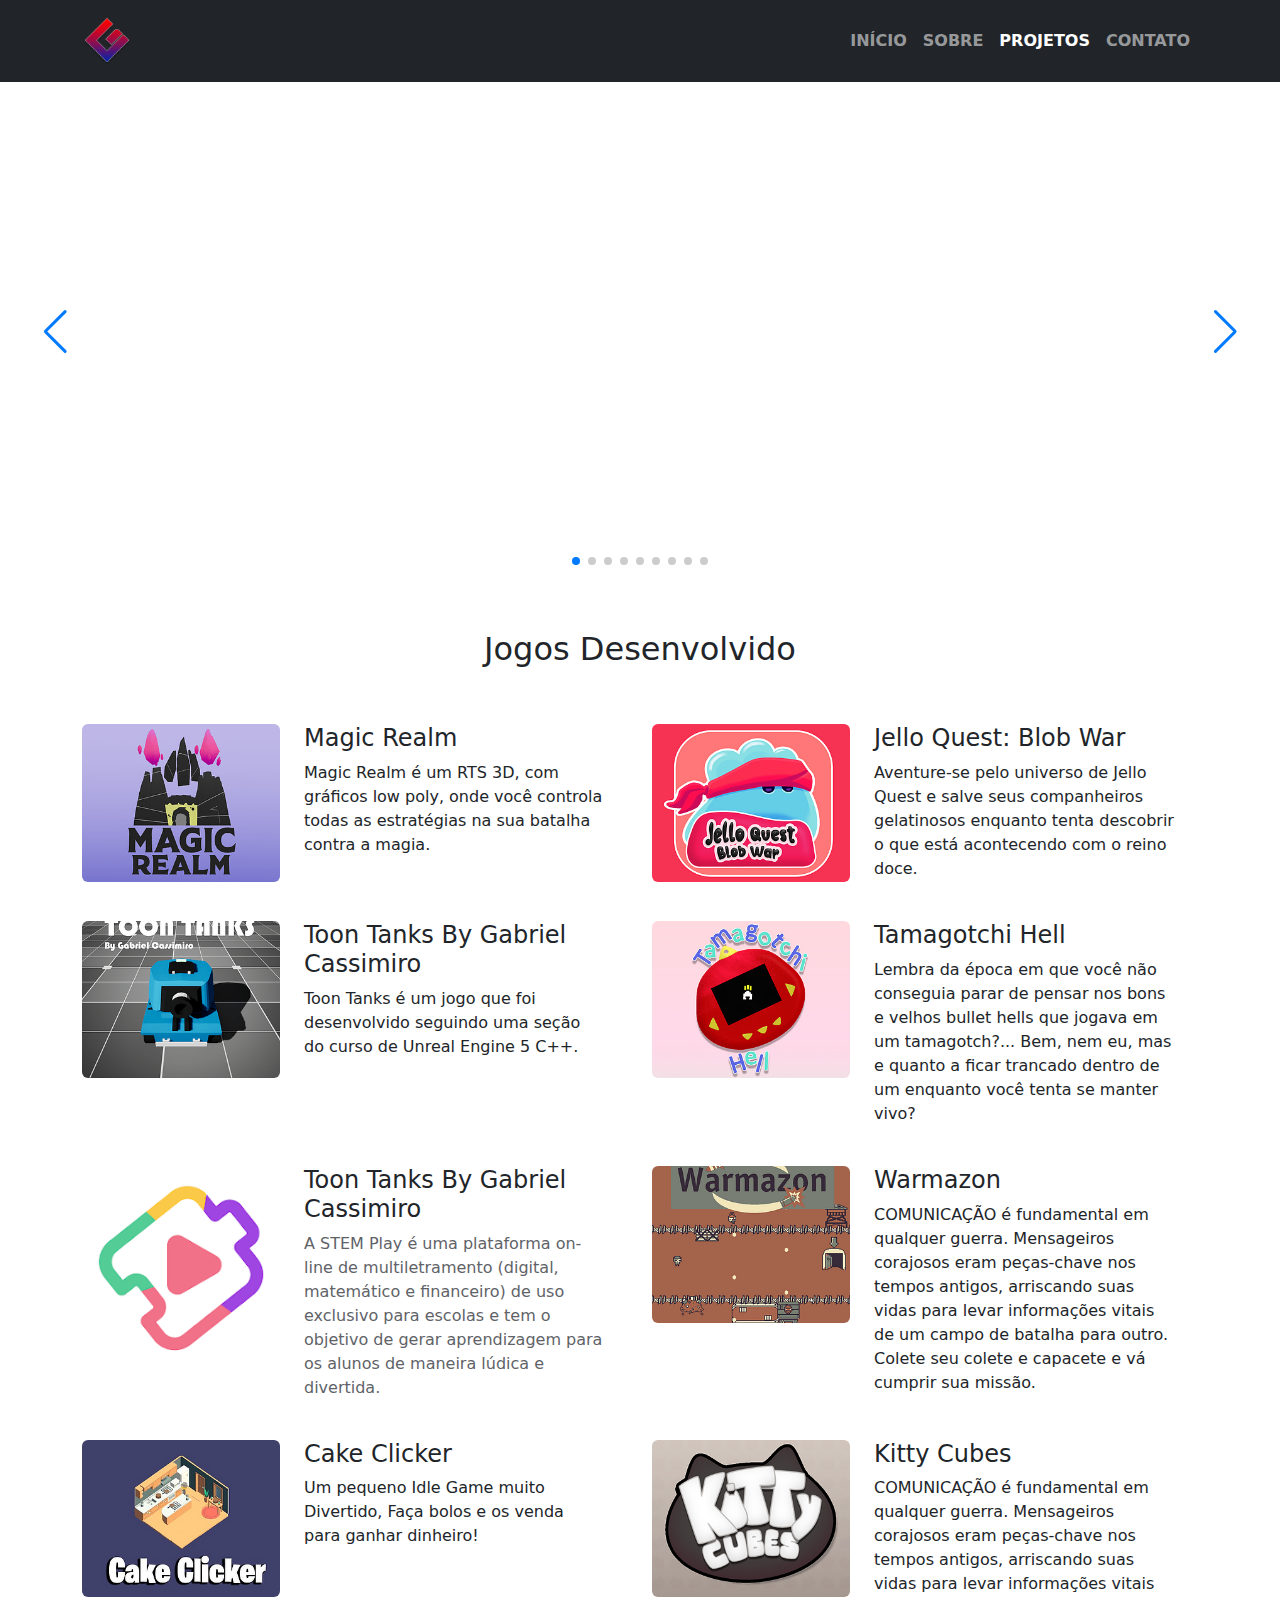
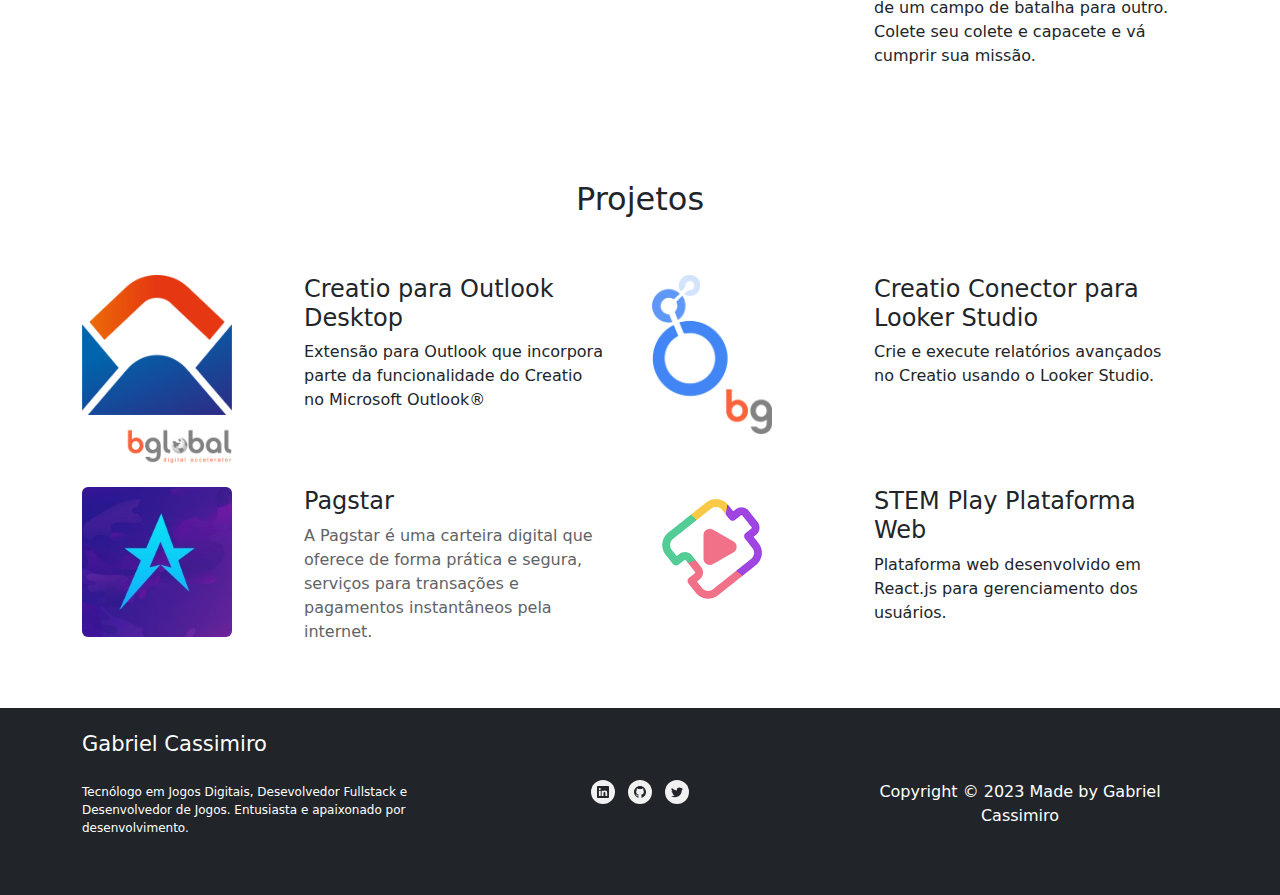
==== projects.html @ ab7473e6 "version 1.0 portuguese" ====
<!DOCTYPE html>
<html data-bs-theme="light" lang="en">

<head>
    <meta charset="utf-8">
    <meta name="viewport" content="width=device-width, initial-scale=1.0, shrink-to-fit=no">
    <title>Gabriel Cassimiro</title>
    <link rel="icon" type="image/png" sizes="512x512" href="assets/img/Logo.png">
    <link rel="icon" type="image/png" sizes="512x512" href="assets/img/Logo.png">
    <link rel="icon" type="image/png" sizes="512x512" href="assets/img/Logo.png">
    <link rel="icon" type="image/png" sizes="512x512" href="assets/img/Logo.png">
    <link rel="icon" type="image/png" sizes="512x512" href="assets/img/Logo.png">
    <link rel="stylesheet" href="assets/bootstrap/css/bootstrap.min.css">
    <link rel="stylesheet" href="assets/css/swiper-icons.css">
    <link rel="stylesheet" href="assets/css/Hero-Clean-Reverse-images.css">
    <link rel="stylesheet" href="assets/css/Navbar-Right-Links-Dark-icons.css">
    <link rel="stylesheet" href="assets/css/Simple-Slider-swiper-bundle.min.css">
    <link rel="stylesheet" href="assets/css/Simple-Slider.css">
</head>

<body>
    <nav class="navbar navbar-expand-md bg-dark py-3 navbar-dark" style="background: rgb(33, 37, 41);">
        <div class="container"><img style="cursor: pointer;width: 50px;height: 50px;margin-right: 10px;border-top-left-radius: 45px;border-top-right-radius: 45px;border-bottom-right-radius: 45px;border-bottom-left-radius: 45px;" src="assets/img/Logo.png" onclick="window.location.href=&#39;index.html&#39;"><a class="navbar-brand d-flex align-items-center" href="#"></a><button data-bs-toggle="collapse" class="navbar-toggler" data-bs-target="#navcol-5"><span class="visually-hidden">Toggle navigation</span><span class="navbar-toggler-icon"></span></button>
            <div class="collapse navbar-collapse" id="navcol-5">
                <ul class="navbar-nav ms-auto">
                    <li class="nav-item"><a class="nav-link" href="index.html" style="font-weight: bold;">INÍCIO</a></li>
                    <li class="nav-item" style="font-weight: bold;"><a class="nav-link" href="index.html#about" style="font-weight: bold;">SOBRE</a></li>
                    <li class="nav-item" style="font-weight: bold;"><a class="nav-link active" href="" style="font-weight: bold;">PROJETOS</a></li>
                    <li class="nav-item" style="font-weight: bold;"><a class="nav-link" href="index.html#contact" style="font-weight: bold;">CONTATO</a></li>
                </ul>
            </div>
        </div>
    </nav>
    <div class="simple-slider">
        <div class="swiper-container">
            <div class="swiper-wrapper">
                <div class="swiper-slide" style="background: url(&quot;https://img.itch.zone/aW1hZ2UvMjA2MzgxOC8xMjE2MzQ0Mi5wbmc=/original/PQqYf8.png&quot;) center center / cover no-repeat;"></div>
                <div class="swiper-slide" style="background: url(&quot;https://img.itch.zone/aW1hZ2UvNjUxNDE0LzM3NzE1NTIucG5n/original/yEhBx3.png&quot;) center center / cover no-repeat;"></div>
                <div class="swiper-slide" style="background: url(&quot;https://img.itch.zone/aW1hZ2UvMTkyOTgzNS8xMTM0NjE1NC5wbmc=/original/r3rlQO.png&quot;) center center / cover no-repeat;"></div>
                <div class="swiper-slide" style="background: url(&quot;https://img.itch.zone/aW1hZ2UvMTQ5OTMxNi84NzU1NTU2LnBuZw==/original/A%2BlFKz.png&quot;) center center / cover no-repeat;"></div>
                <div class="swiper-slide" style="background: url(&quot;https://img.itch.zone/aW1nLzIzMzY5MTkucG5n/original/Mmvgh2.png&quot;) center center / cover no-repeat;"></div>
                <div class="swiper-slide" style="background: url(&quot;https://img.itch.zone/aW1hZ2UvMTcyMjY1MS8xMDE2NzQ1Ny5wbmc=/original/kt9AGr.png&quot;) center center / cover no-repeat;"></div>
                <div class="swiper-slide" style="background: url(&quot;https://img.itch.zone/aW1hZ2UvNzM2MzUwLzQxMTM0NDQucG5n/original/kXobTL.png&quot;) center center / cover no-repeat;"></div>
                <div class="swiper-slide" style="background: url(&quot;https://img.itch.zone/aW1hZ2UvMTE4NzQ2OC82OTI5NTk3LmpwZw==/original/ABlaOm.jpg&quot;) center center / cover no-repeat;"></div>
                <div class="swiper-slide" style="background: url(&quot;https://static.jam.host/raw/23f/f1/z/5a3da.png&quot;) center center / cover no-repeat;"></div>
            </div>
            <div class="swiper-pagination"></div>
            <div class="swiper-button-prev"></div>
            <div class="swiper-button-next"></div>
        </div>
    </div>
    <div class="container py-4 py-xl-5">
        <div class="row mb-5">
            <div class="col-md-8 col-xl-6 text-center mx-auto">
                <h2>Jogos Desenvolvido</h2>
            </div>
        </div>
        <div class="row gy-4 row-cols-1 row-cols-md-2">
            <div class="col" style="cursor: pointer;width:" onclick="window.open(&#39;https://leodantas.itch.io/magic-realm-tcc&#39;,&#39;mywindow&#39;);">
                <div class="d-flex flex-column flex-lg-row">
                    <div class="w-100"><img class="rounded img-fluid d-block w-100 fit-cover" style="cursor: pointer;width: 200px !important;" src="assets/img/Projects/MagicRealmLogo.png" onclick="window.open(&#39;https://leodantas.itch.io/magic-realm-tcc&#39;,&#39;mywindow&#39;);"></div>
                    <div class="py-4 py-lg-0 px-lg-4" style="cursor: pointer;" onclick="window.open(&#39;https://leodantas.itch.io/magic-realm-tcc&#39;,&#39;mywindow&#39;);">
                        <h4>Magic Realm</h4>
                        <p style="width: 300px !important;">Magic Realm é um RTS 3D, com gráficos low poly, onde você controla todas as estratégias na sua batalha contra a magia.</p>
                    </div>
                </div>
            </div>
            <div class="col" style="cursor: pointer;width:" onclick="window.open(&#39;https://leodantas.itch.io/jello-quest-blob-war&#39;,&#39;mywindow&#39;);">
                <div class="d-flex flex-column flex-lg-row">
                    <div class="w-100"><img class="rounded img-fluid d-block w-100 fit-cover" style="cursor: pointer;width: 200px !important;" src="assets/img/Projects/JelloQuestLogo.png" onclick="window.open(&#39;https://leodantas.itch.io/jello-quest-blob-war&#39;,&#39;mywindow&#39;);"></div>
                    <div class="py-4 py-lg-0 px-lg-4" style="cursor: pointer;" onclick="window.open(&#39;https://leodantas.itch.io/jello-quest-blob-war&#39;,&#39;mywindow&#39;);">
                        <h4>Jello Quest: Blob War</h4>
                        <p style="width: 300px !important;">Aventure-se pelo universo de Jello Quest e salve seus companheiros gelatinosos enquanto tenta descobrir o que está acontecendo com o reino doce.</p>
                    </div>
                </div>
            </div>
            <div class="col" style="cursor: pointer;width:" onclick="window.open(&#39;https://gabrielcassimiro.itch.io/toon-tanks-cassimiro-version&#39;,&#39;mywindow&#39;);">
                <div class="d-flex flex-column flex-lg-row">
                    <div class="w-100"><img class="rounded img-fluid d-block w-100 fit-cover" style="cursor: pointer;width: 200px !important;" src="assets/img/Projects/ToonTanksLogo.png" onclick="window.open(&#39;https://gabrielcassimiro.itch.io/toon-tanks-cassimiro-version&#39;,&#39;mywindow&#39;);"></div>
                    <div class="py-4 py-lg-0 px-lg-4" style="cursor: pointer;" onclick="window.open(&#39;https://gabrielcassimiro.itch.io/toon-tanks-cassimiro-version&#39;,&#39;mywindow&#39;);">
                        <h4>Toon Tanks By Gabriel Cassimiro</h4>
                        <p style="width: 300px !important;">Toon Tanks é um jogo que foi desenvolvido seguindo uma seção do curso de Unreal Engine 5 C++.</p>
                    </div>
                </div>
            </div>
            <div class="col" style="cursor: pointer;width:" onclick="window.open(&#39;https://sollarium-studio.itch.io/tamagotchi-hell&#39;,&#39;mywindow&#39;);">
                <div class="d-flex flex-column flex-lg-row">
                    <div class="w-100"><img class="rounded img-fluid d-block w-100 fit-cover" style="cursor: pointer;width: 200px !important;" src="assets/img/Projects/TamagotchiHellLogo.png" onclick="window.open(&#39;https://sollarium-studio.itch.io/tamagotchi-hell&#39;,&#39;mywindow&#39;);"></div>
                    <div class="py-4 py-lg-0 px-lg-4" style="cursor: pointer;" onclick="window.open(&#39;https://sollarium-studio.itch.io/tamagotchi-hell&#39;,&#39;mywindow&#39;);">
                        <h4>Tamagotchi Hell</h4>
                        <p style="width: 300px !important;">Lembra da época em que você não conseguia parar de pensar nos bons e velhos bullet hells que jogava em um tamagotch?... Bem, nem eu, mas e quanto a ficar trancado dentro de um enquanto você tenta se manter vivo?</p>
                    </div>
                </div>
            </div>
            <div class="col" onclick="window.open(&#39;https://play.google.com/store/apps/details?id=com.stemplay.platform&#39;,&#39;mywindow&#39;);" style="cursor: pointer;width:">
                <div class="d-flex flex-column flex-lg-row">
                    <div class="w-100"><img class="rounded img-fluid d-block w-100 fit-cover" style="cursor: pointer;width: 200px !important;" src="assets/img/Projects/StemPlay.webp" onclick="window.open(&#39;https://play.google.com/store/apps/details?id=com.stemplay.platform&#39;,&#39;mywindow&#39;);"></div>
                    <div class="py-4 py-lg-0 px-lg-4" style="cursor: pointer;padding-left: 5px;" onclick="window.open(&#39;https://play.google.com/store/apps/details?id=com.stemplay.platform&#39;,&#39;mywindow&#39;);">
                        <h4>Toon Tanks By Gabriel Cassimiro</h4>
                        <p style="width: 300px !important;"><span style="color: rgb(95, 99, 104);">A STEM Play é uma plataforma on-line de multiletramento (digital, matemático e financeiro) de uso exclusivo para escolas e tem o objetivo de gerar aprendizagem para os alunos de maneira lúdica e divertida.</span></p>
                    </div>
                </div>
            </div>
            <div class="col" onclick="window.open(&#39;https://kaish.itch.io/warmazon&#39;,&#39;mywindow&#39;);" style="cursor: pointer;width:">
                <div class="d-flex flex-column flex-lg-row">
                    <div class="w-100"><img class="rounded img-fluid d-block w-100 fit-cover" style="cursor: pointer;width: 200px !important;" src="assets/img/Projects/WarmazonLogo.png" onclick="window.open(&#39;https://kaish.itch.io/warmazon&#39;,&#39;mywindow&#39;);"></div>
                    <div class="py-4 py-lg-0 px-lg-4" style="cursor: pointer;" onclick="window.open(&#39;https://kaish.itch.io/warmazon&#39;,&#39;mywindow&#39;);">
                        <h4>Warmazon</h4>
                        <p style="width: 300px !important;">COMUNICAÇÃO é fundamental em qualquer guerra. Mensageiros corajosos eram peças-chave nos tempos antigos, arriscando suas vidas para levar informações vitais de um campo de batalha para outro. Colete seu colete e capacete e vá cumprir sua missão.</p>
                    </div>
                </div>
            </div>
            <div class="col" onclick="window.open(&#39;https://gabrielcassimiro.itch.io/cake-clicker-idle-game&#39;,&#39;mywindow&#39;);" style="cursor: pointer;width:">
                <div class="d-flex flex-column flex-lg-row">
                    <div class="w-100"><img class="rounded img-fluid d-block w-100 fit-cover" style="cursor: pointer;width: 200px !important;" src="assets/img/Projects/CakeClicker.png" onclick="window.open(&#39;https://gabrielcassimiro.itch.io/cake-clicker-idle-game&#39;,&#39;mywindow&#39;);"></div>
                    <div class="py-4 py-lg-0 px-lg-4" style="cursor: pointer;padding-left: 5px;" onclick="window.open(&#39;https://gabrielcassimiro.itch.io/cake-clicker-idle-game&#39;,&#39;mywindow&#39;);">
                        <h4>Cake Clicker</h4>
                        <p style="width: 300px !important;">Um pequeno Idle Game muito Divertido, Faça bolos e os venda para ganhar dinheiro!</p>
                    </div>
                </div>
            </div>
            <div class="col" onclick="window.open(&#39;https://sollarium-studio.itch.io/kitty-cubes&#39;,&#39;mywindow&#39;);" style="cursor: pointer;width:">
                <div class="d-flex flex-column flex-lg-row">
                    <div class="w-100"><img class="rounded img-fluid d-block w-100 fit-cover" style="cursor: pointer;width: 200px !important;" src="assets/img/Projects/KittyCubes.png" onclick="window.open(&#39;https://sollarium-studio.itch.io/kitty-cubes&#39;,&#39;mywindow&#39;);"></div>
                    <div class="py-4 py-lg-0 px-lg-4" style="cursor: pointer;" onclick="window.open(&#39;https://sollarium-studio.itch.io/kitty-cubes&#39;,&#39;mywindow&#39;);">
                        <h4>Kitty Cubes</h4>
                        <p style="width: 300px !important;">COMUNICAÇÃO é fundamental em qualquer guerra. Mensageiros corajosos eram peças-chave nos tempos antigos, arriscando suas vidas para levar informações vitais de um campo de batalha para outro. Colete seu colete e capacete e vá cumprir sua missão.</p>
                    </div>
                </div>
            </div>
        </div>
    </div>
    <div class="container py-4 py-xl-5">
        <div class="row mb-5">
            <div class="col-md-8 col-xl-6 text-center mx-auto">
                <h2>Projetos</h2>
            </div>
        </div>
        <div class="row gy-4 row-cols-1 row-cols-md-2">
            <div class="col" style="cursor: pointer;width:" onclick="window.open(&#39;https://marketplace.creatio.com/app/outlook-add-creatio&#39;,&#39;mywindow&#39;);">
                <div class="d-flex flex-column flex-lg-row">
                    <div class="w-100"><img class="rounded img-fluid d-block w-100 fit-cover" style="cursor: pointer;width: 150px !important;" src="assets/img/Projects/1.%20Outlook%20Add-In%20for%20Creatio%202.png" onclick="window.open(&#39;https://marketplace.creatio.com/app/outlook-add-creatio&#39;,&#39;mywindow&#39;);"></div>
                    <div class="py-4 py-lg-0 px-lg-4" style="cursor: pointer;" onclick="window.open(&#39;https://marketplace.creatio.com/app/outlook-add-creatio&#39;,&#39;mywindow&#39;);">
                        <h4>Creatio para Outlook Desktop</h4>
                        <p style="width: 300px !important;">Extensão para Outlook que incorpora parte da funcionalidade do Creatio no Microsoft Outlook®</p>
                    </div>
                </div>
            </div>
            <div class="col" style="cursor: pointer;width:" onclick="window.open(&#39;https://bglobalsolutions.com/looker/&#39;,&#39;mywindow&#39;);">
                <div class="d-flex flex-column flex-lg-row">
                    <div class="w-100"><img class="rounded img-fluid d-block w-100 fit-cover" style="cursor: pointer;width: 120px !important;" src="assets/img/Projects/Looker-Studio-BG-250x331.png" onclick="window.open(&#39;https://bglobalsolutions.com/looker/&#39;,&#39;mywindow&#39;);"></div>
                    <div class="py-4 py-lg-0 px-lg-4" style="cursor: pointer;" onclick="window.open(&#39;https://bglobalsolutions.com/looker/&#39;,&#39;mywindow&#39;);">
                        <h4>Creatio Conector para Looker Studio</h4>
                        <p style="width: 300px !important;">Crie e execute relatórios avançados no Creatio usando o Looker Studio.</p>
                    </div>
                </div>
            </div>
            <div class="col" style="cursor: pointer;width:" onclick="window.open(&#39;https://play.google.com/store/apps/details?id=com.official.pagstar&amp;hl=en_US&amp;gl=US&#39;,&#39;mywindow&#39;);">
                <div class="d-flex flex-column flex-lg-row">
                    <div class="w-100"><img class="rounded img-fluid d-block w-100 fit-cover" style="cursor: pointer;width: 150px !important;" src="assets/img/Projects/pagstar.jpeg" onclick="window.open(&#39;https://play.google.com/store/apps/details?id=com.official.pagstar&amp;hl=en_US&amp;gl=US&#39;,&#39;mywindow&#39;);"></div>
                    <div class="py-4 py-lg-0 px-lg-4" style="cursor: pointer;" onclick="window.open(&#39;https://play.google.com/store/apps/details?id=com.official.pagstar&amp;hl=en_US&amp;gl=US&#39;,&#39;mywindow&#39;);">
                        <h4>Pagstar</h4>
                        <p style="width: 300px !important;"><span style="color: rgb(95, 99, 104);">A Pagstar é uma carteira digital que oferece de forma prática e segura, serviços para transações e pagamentos instantâneos pela internet.</span></p>
                    </div>
                </div>
            </div>
            <div class="col" style="cursor: pointer;width:" onclick="window.open(&#39;https://www.stemplay.io/&#39;,&#39;mywindow&#39;);">
                <div class="d-flex flex-column flex-lg-row">
                    <div class="w-100"><img class="rounded img-fluid d-block w-100 fit-cover" style="cursor: pointer;width: 120px !important;" src="assets/img/Projects/StemPlay.webp" onclick="window.open(&#39;https://www.stemplay.io/&#39;,&#39;mywindow&#39;);"></div>
                    <div class="py-4 py-lg-0 px-lg-4" style="cursor: pointer;" onclick="window.open(&#39;https://www.stemplay.io/&#39;,&#39;mywindow&#39;);">
                        <h4>STEM Play Plataforma Web</h4>
                        <p style="width: 300px !important;">Plataforma web desenvolvido em React.js para gerenciamento dos usuários.</p>
                    </div>
                </div>
            </div>
        </div>
    </div>
    <footer class="text-center py-4" style="background: rgb(33, 37, 41);">
        <div class="container">
            <div class="row row-cols-1 row-cols-lg-3">
                <div class="col">
                    <h1 class="footer_text header_footer" style="text-align: left;">Gabriel Cassimiro</h1>
                    <p class="footer_text footer_paragraph" style="text-align: left;"><br>Tecnólogo em Jogos Digitais, Desevolvedor Fullstack e Desenvolvedor de Jogos. Entusiasta e apaixonado por desenvolvimento.<br><br></p>
                </div>
                <div class="col" style="margin-top: 40px;">
                    <ul class="list-inline my-2">
                        <li class="list-inline-item" style="cursor: pointer;" onclick="window.open(&#39;https://www.linkedin.com/in/gabrielcassimiro/&#39;,&#39;mywindow&#39;);">
                            <div class="bs-icon-circle bs-icon-primary bs-icon" style="background: rgb(241,241,241);color: rgb(33, 37, 41);"><svg xmlns="http://www.w3.org/2000/svg" width="1em" height="1em" fill="currentColor" viewBox="0 0 16 16" class="bi bi-linkedin">
                                    <path d="M0 1.146C0 .513.526 0 1.175 0h13.65C15.474 0 16 .513 16 1.146v13.708c0 .633-.526 1.146-1.175 1.146H1.175C.526 16 0 15.487 0 14.854V1.146zm4.943 12.248V6.169H2.542v7.225h2.401zm-1.2-8.212c.837 0 1.358-.554 1.358-1.248-.015-.709-.52-1.248-1.342-1.248-.822 0-1.359.54-1.359 1.248 0 .694.521 1.248 1.327 1.248h.016zm4.908 8.212V9.359c0-.216.016-.432.08-.586.173-.431.568-.878 1.232-.878.869 0 1.216.662 1.216 1.634v3.865h2.401V9.25c0-2.22-1.184-3.252-2.764-3.252-1.274 0-1.845.7-2.165 1.193v.025h-.016a5.54 5.54 0 0 1 .016-.025V6.169h-2.4c.03.678 0 7.225 0 7.225h2.4z"></path>
                                </svg></div>
                        </li>
                        <li class="list-inline-item" style="cursor: pointer;" onclick="window.open(&#39;https://github.com/gabrielcassimiro&#39;,&#39;mywindow&#39;);">
                            <div class="bs-icon-circle bs-icon-primary bs-icon" style="background: rgb(241,241,241);color: rgb(33, 37, 41);"><svg xmlns="http://www.w3.org/2000/svg" width="1em" height="1em" fill="currentColor" viewBox="0 0 16 16" class="bi bi-github">
                                    <path d="M8 0C3.58 0 0 3.58 0 8c0 3.54 2.29 6.53 5.47 7.59.4.07.55-.17.55-.38 0-.19-.01-.82-.01-1.49-2.01.37-2.53-.49-2.69-.94-.09-.23-.48-.94-.82-1.13-.28-.15-.68-.52-.01-.53.63-.01 1.08.58 1.23.82.72 1.21 1.87.87 2.33.66.07-.52.28-.87.51-1.07-1.78-.2-3.64-.89-3.64-3.95 0-.87.31-1.59.82-2.15-.08-.2-.36-1.02.08-2.12 0 0 .67-.21 2.2.82.64-.18 1.32-.27 2-.27.68 0 1.36.09 2 .27 1.53-1.04 2.2-.82 2.2-.82.44 1.1.16 1.92.08 2.12.51.56.82 1.27.82 2.15 0 3.07-1.87 3.75-3.65 3.95.29.25.54.73.54 1.48 0 1.07-.01 1.93-.01 2.2 0 .21.15.46.55.38A8.012 8.012 0 0 0 16 8c0-4.42-3.58-8-8-8z"></path>
                                </svg></div>
                        </li>
                        <li class="list-inline-item" style="cursor: pointer;" onclick="window.open(&#39;https://twitter.com/gabrielcass09&#39;,&#39;mywindow&#39;);">
                            <div class="bs-icon-circle bs-icon-primary bs-icon" style="background: rgb(241,241,241);color: rgb(33, 37, 41);"><svg xmlns="http://www.w3.org/2000/svg" width="1em" height="1em" fill="currentColor" viewBox="0 0 16 16" class="bi bi-twitter">
                                    <path d="M5.026 15c6.038 0 9.341-5.003 9.341-9.334 0-.14 0-.282-.006-.422A6.685 6.685 0 0 0 16 3.542a6.658 6.658 0 0 1-1.889.518 3.301 3.301 0 0 0 1.447-1.817 6.533 6.533 0 0 1-2.087.793A3.286 3.286 0 0 0 7.875 6.03a9.325 9.325 0 0 1-6.767-3.429 3.289 3.289 0 0 0 1.018 4.382A3.323 3.323 0 0 1 .64 6.575v.045a3.288 3.288 0 0 0 2.632 3.218 3.203 3.203 0 0 1-.865.115 3.23 3.23 0 0 1-.614-.057 3.283 3.283 0 0 0 3.067 2.277A6.588 6.588 0 0 1 .78 13.58a6.32 6.32 0 0 1-.78-.045A9.344 9.344 0 0 0 5.026 15z"></path>
                                </svg></div>
                        </li>
                    </ul>
                </div>
                <div class="col" style="margin-top: 40px;">
                    <p class="text-muted my-2 footer_text">Copyright&nbsp;© 2023 Made by Gabriel Cassimiro</p>
                </div>
            </div>
        </div>
    </footer>
    <script src="assets/bootstrap/js/bootstrap.min.js"></script>
    <script src="assets/js/Simple-Slider-swiper-bundle.min.js"></script>
    <script src="assets/js/Simple-Slider.js"></script>
</body>

</html>
---- assets/css/Hero-Clean-Reverse-images.css ----
.fit-cover {
  object-fit: cover;
}

.skill_div {
  padding: .5rem 1.5rem;
  margin-bottom: 1.5rem;
  margin-right: 0.5rem;
  font-size: 1.6rem;
  background: rgba(153,153,153,.5);
  border-radius: 5px;
  font-weight: 600;
  color: #666;
  /*width: min-content;*/
}

.skill_text {
  font-size: 18px;
}

.skills_grid_div {
  display: flex;
  grid-template-columns: auto auto auto;
  flex-wrap: wrap;
}

.logo_img {
  display: block;
  width: 128px;
  margin-top: 100px;
}

.main_logo_div {
  display: flex;
  justify-content: center;
}

.footer_text {
  color: white !important;
}

.header_footer {
  font-size: 21px;
}

.footer_paragraph {
  font-size: 12px;
}
---- assets/css/Navbar-Right-Links-Dark-icons.css ----
.bs-icon {
  --bs-icon-size: .75rem;
  display: flex;
  flex-shrink: 0;
  justify-content: center;
  align-items: center;
  font-size: var(--bs-icon-size);
  width: calc(var(--bs-icon-size) * 2);
  height: calc(var(--bs-icon-size) * 2);
  color: var(--bs-primary);
}

.bs-icon-xs {
  --bs-icon-size: 1rem;
  width: calc(var(--bs-icon-size) * 1.5);
  height: calc(var(--bs-icon-size) * 1.5);
}

.bs-icon-sm {
  --bs-icon-size: 1rem;
}

.bs-icon-md {
  --bs-icon-size: 1.5rem;
}

.bs-icon-lg {
  --bs-icon-size: 2rem;
}

.bs-icon-xl {
  --bs-icon-size: 2.5rem;
}

.bs-icon.bs-icon-primary {
  color: var(--bs-white);
  background: var(--bs-primary);
}

.bs-icon.bs-icon-primary-light {
  color: var(--bs-primary);
  background: rgba(var(--bs-primary-rgb), .2);
}

.bs-icon.bs-icon-semi-white {
  color: var(--bs-primary);
  background: rgba(255, 255, 255, .5);
}

.bs-icon.bs-icon-rounded {
  border-radius: .5rem;
}

.bs-icon.bs-icon-circle {
  border-radius: 50%;
}
---- assets/css/Simple-Slider.css ----
.simple-slider .swiper-slide {
  height: 500px;
  background-repeat: no-repeat;
  background-size: cover;
  background-position: center;
}

.simple-slider .swiper-button-next, .simple-slider .swiper-button-prev {
  width: 50px;
  margin-left: 20px;
  margin-right: 20px;
}

@media (max-width:767px) {
  .simple-slider .swiper-button-next, .simple-slider .swiper-button-prev {
    display: none;
  }
}

@media (max-width:767px) {
  .simple-slider .swiper-slide {
    height: 360px;
  }
}
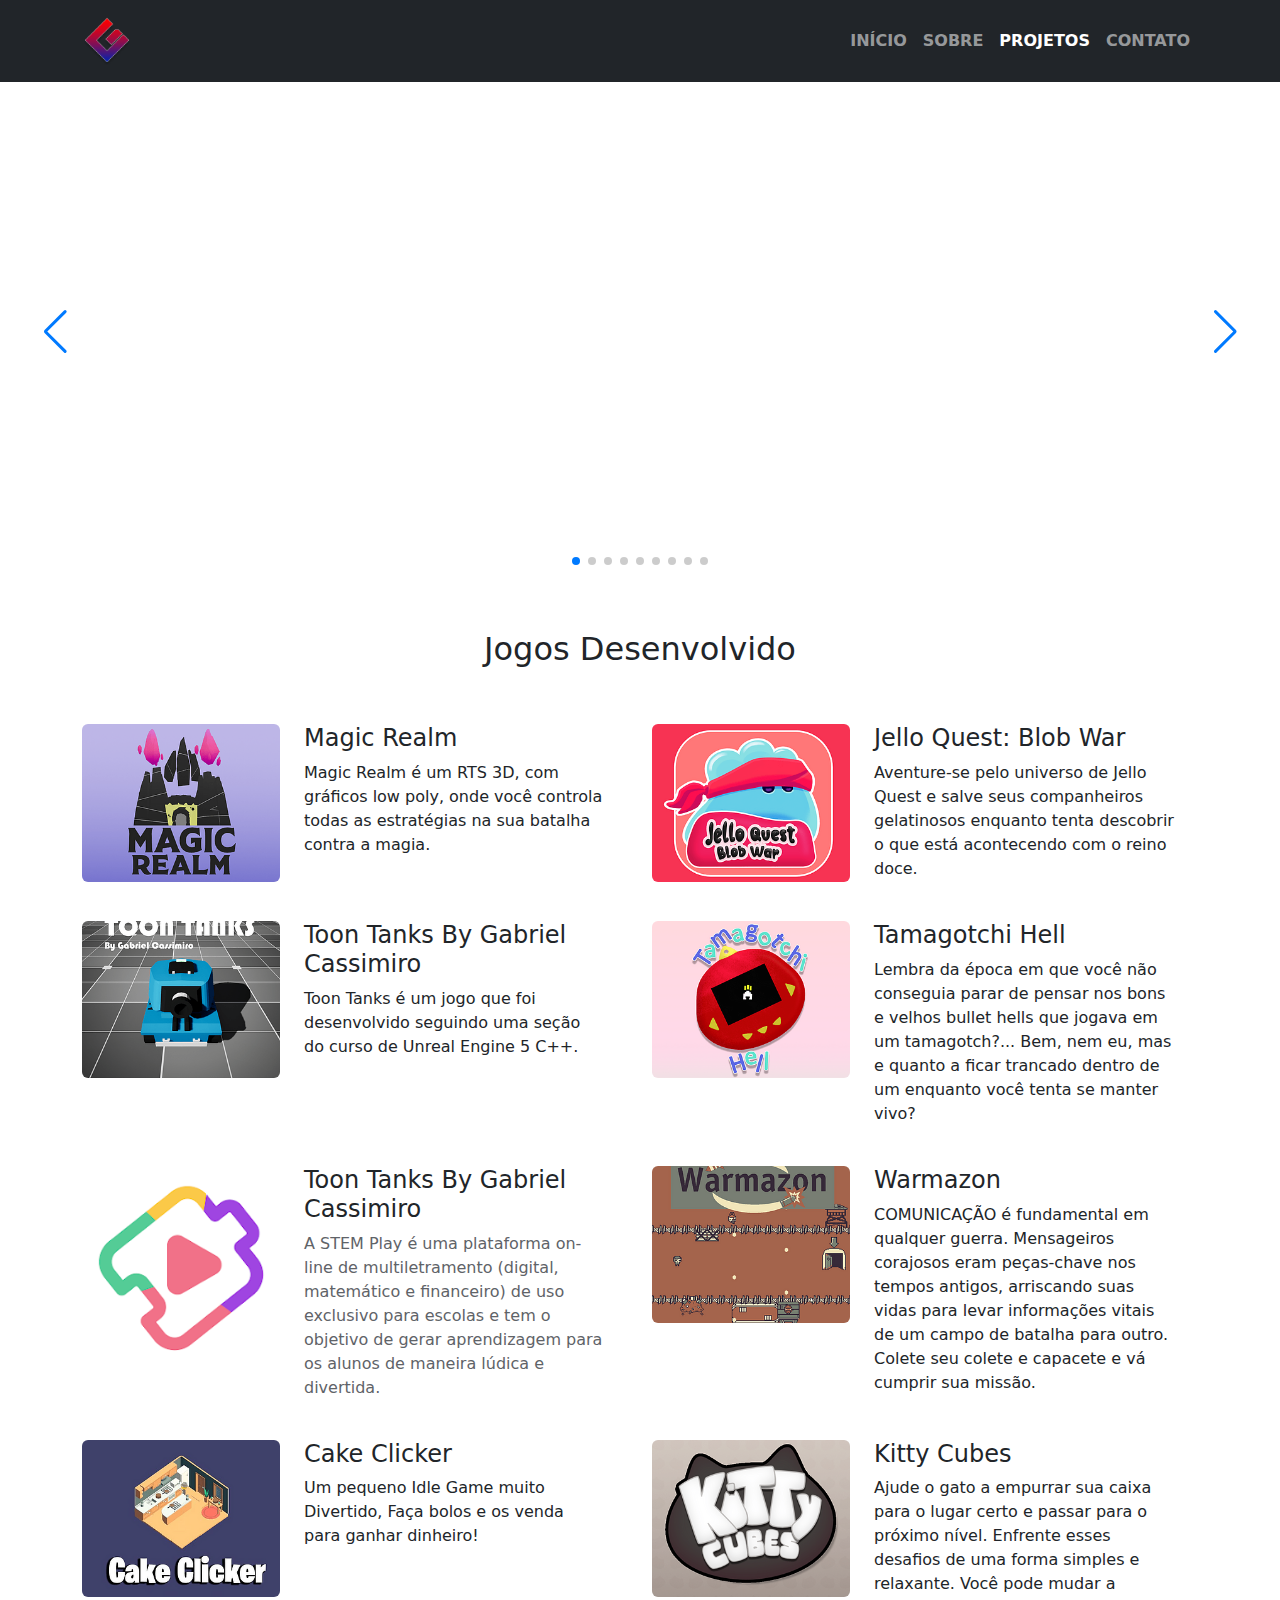
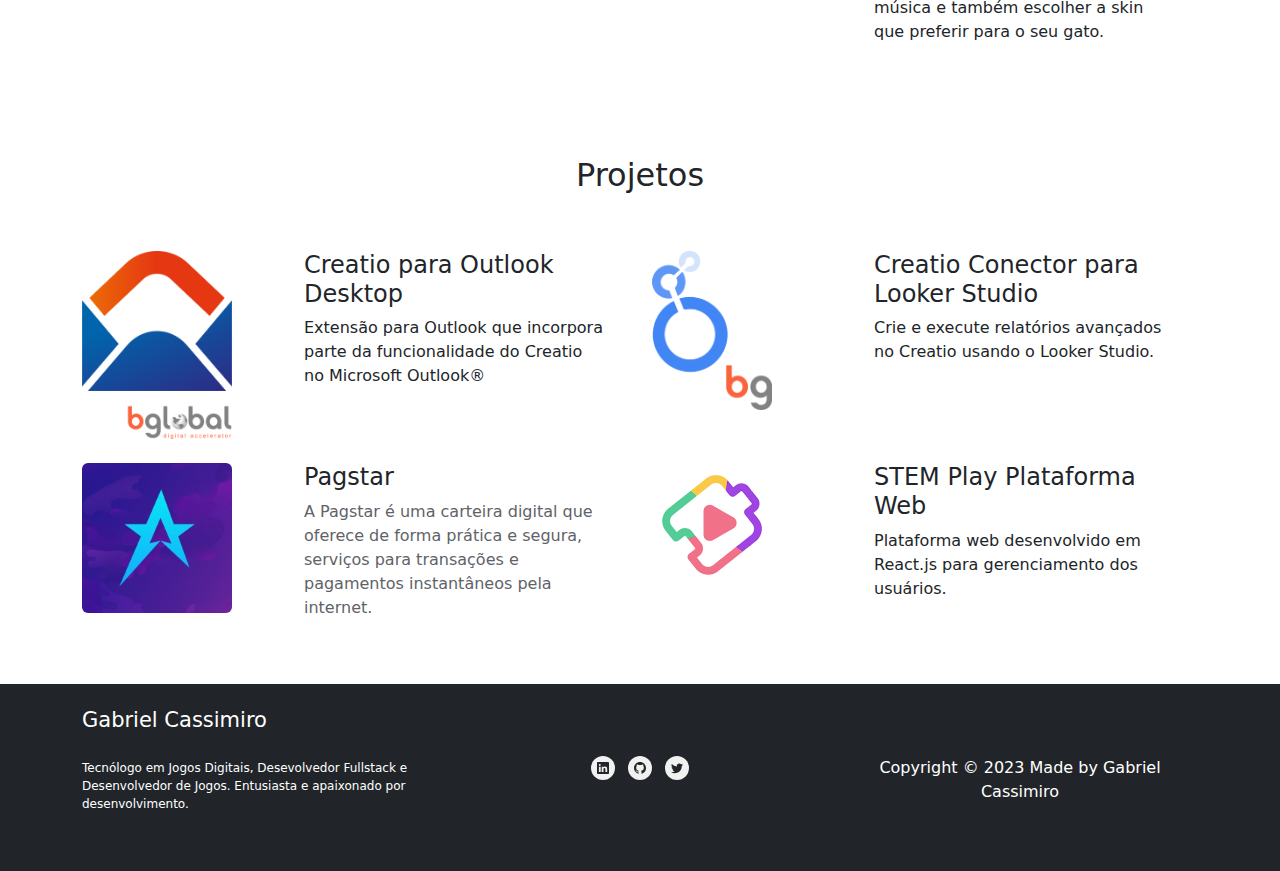
==== commit 8a81d44f: "Update projects.html" ====
--- a/projects.html
+++ b/projects.html
@@ -1,215 +1,640 @@
 <!DOCTYPE html>
 <html data-bs-theme="light" lang="en">
+  <head>
+    <meta charset="utf-8" />
+    <meta
+      name="viewport"
+      content="width=device-width, initial-scale=1.0, shrink-to-fit=no"
+    />
+    <title>Gabriel Cassimiro</title>
+    <link
+      rel="icon"
+      type="image/png"
+      sizes="512x512"
+      href="assets/img/Logo.png"
+    />
+    <link
+      rel="icon"
+      type="image/png"
+      sizes="512x512"
+      href="assets/img/Logo.png"
+    />
+    <link
+      rel="icon"
+      type="image/png"
+      sizes="512x512"
+      href="assets/img/Logo.png"
+    />
+    <link
+      rel="icon"
+      type="image/png"
+      sizes="512x512"
+      href="assets/img/Logo.png"
+    />
+    <link
+      rel="icon"
+      type="image/png"
+      sizes="512x512"
+      href="assets/img/Logo.png"
+    />
+    <link rel="stylesheet" href="assets/bootstrap/css/bootstrap.min.css" />
+    <link rel="stylesheet" href="assets/css/swiper-icons.css" />
+    <link rel="stylesheet" href="assets/css/Hero-Clean-Reverse-images.css" />
+    <link
+      rel="stylesheet"
+      href="assets/css/Navbar-Right-Links-Dark-icons.css"
+    />
+    <link
+      rel="stylesheet"
+      href="assets/css/Simple-Slider-swiper-bundle.min.css"
+    />
+    <link rel="stylesheet" href="assets/css/Simple-Slider.css" />
+  </head>
 
-<head>
-    <meta charset="utf-8">
-    <meta name="viewport" content="width=device-width, initial-scale=1.0, shrink-to-fit=no">
-    <title>Gabriel Cassimiro</title>
-    <link rel="icon" type="image/png" sizes="512x512" href="assets/img/Logo.png">
-    <link rel="icon" type="image/png" sizes="512x512" href="assets/img/Logo.png">
-    <link rel="icon" type="image/png" sizes="512x512" href="assets/img/Logo.png">
-    <link rel="icon" type="image/png" sizes="512x512" href="assets/img/Logo.png">
-    <link rel="icon" type="image/png" sizes="512x512" href="assets/img/Logo.png">
-    <link rel="stylesheet" href="assets/bootstrap/css/bootstrap.min.css">
-    <link rel="stylesheet" href="assets/css/swiper-icons.css">
-    <link rel="stylesheet" href="assets/css/Hero-Clean-Reverse-images.css">
-    <link rel="stylesheet" href="assets/css/Navbar-Right-Links-Dark-icons.css">
-    <link rel="stylesheet" href="assets/css/Simple-Slider-swiper-bundle.min.css">
-    <link rel="stylesheet" href="assets/css/Simple-Slider.css">
-</head>
-
-<body>
-    <nav class="navbar navbar-expand-md bg-dark py-3 navbar-dark" style="background: rgb(33, 37, 41);">
-        <div class="container"><img style="cursor: pointer;width: 50px;height: 50px;margin-right: 10px;border-top-left-radius: 45px;border-top-right-radius: 45px;border-bottom-right-radius: 45px;border-bottom-left-radius: 45px;" src="assets/img/Logo.png" onclick="window.location.href=&#39;index.html&#39;"><a class="navbar-brand d-flex align-items-center" href="#"></a><button data-bs-toggle="collapse" class="navbar-toggler" data-bs-target="#navcol-5"><span class="visually-hidden">Toggle navigation</span><span class="navbar-toggler-icon"></span></button>
-            <div class="collapse navbar-collapse" id="navcol-5">
-                <ul class="navbar-nav ms-auto">
-                    <li class="nav-item"><a class="nav-link" href="index.html" style="font-weight: bold;">INÍCIO</a></li>
-                    <li class="nav-item" style="font-weight: bold;"><a class="nav-link" href="index.html#about" style="font-weight: bold;">SOBRE</a></li>
-                    <li class="nav-item" style="font-weight: bold;"><a class="nav-link active" href="" style="font-weight: bold;">PROJETOS</a></li>
-                    <li class="nav-item" style="font-weight: bold;"><a class="nav-link" href="index.html#contact" style="font-weight: bold;">CONTATO</a></li>
-                </ul>
-            </div>
-        </div>
+  <body>
+    <nav
+      class="navbar navbar-expand-md bg-dark py-3 navbar-dark"
+      style="background: rgb(33, 37, 41)"
+    >
+      <div class="container">
+        <img
+          style="
+            cursor: pointer;
+            width: 50px;
+            height: 50px;
+            margin-right: 10px;
+            border-top-left-radius: 45px;
+            border-top-right-radius: 45px;
+            border-bottom-right-radius: 45px;
+            border-bottom-left-radius: 45px;
+          "
+          src="assets/img/Logo.png"
+          onclick="window.location.href=&#39;index.html&#39;"
+        /><a class="navbar-brand d-flex align-items-center" href="#"></a
+        ><button
+          data-bs-toggle="collapse"
+          class="navbar-toggler"
+          data-bs-target="#navcol-5"
+        >
+          <span class="visually-hidden">Toggle navigation</span
+          ><span class="navbar-toggler-icon"></span>
+        </button>
+        <div class="collapse navbar-collapse" id="navcol-5">
+          <ul class="navbar-nav ms-auto">
+            <li class="nav-item">
+              <a class="nav-link" href="index.html" style="font-weight: bold"
+                >INÍCIO</a
+              >
+            </li>
+            <li class="nav-item" style="font-weight: bold">
+              <a
+                class="nav-link"
+                href="index.html#about"
+                style="font-weight: bold"
+                >SOBRE</a
+              >
+            </li>
+            <li class="nav-item" style="font-weight: bold">
+              <a class="nav-link active" href="" style="font-weight: bold"
+                >PROJETOS</a
+              >
+            </li>
+            <li class="nav-item" style="font-weight: bold">
+              <a
+                class="nav-link"
+                href="index.html#contact"
+                style="font-weight: bold"
+                >CONTATO</a
+              >
+            </li>
+          </ul>
+        </div>
+      </div>
     </nav>
     <div class="simple-slider">
-        <div class="swiper-container">
-            <div class="swiper-wrapper">
-                <div class="swiper-slide" style="background: url(&quot;https://img.itch.zone/aW1hZ2UvMjA2MzgxOC8xMjE2MzQ0Mi5wbmc=/original/PQqYf8.png&quot;) center center / cover no-repeat;"></div>
-                <div class="swiper-slide" style="background: url(&quot;https://img.itch.zone/aW1hZ2UvNjUxNDE0LzM3NzE1NTIucG5n/original/yEhBx3.png&quot;) center center / cover no-repeat;"></div>
-                <div class="swiper-slide" style="background: url(&quot;https://img.itch.zone/aW1hZ2UvMTkyOTgzNS8xMTM0NjE1NC5wbmc=/original/r3rlQO.png&quot;) center center / cover no-repeat;"></div>
-                <div class="swiper-slide" style="background: url(&quot;https://img.itch.zone/aW1hZ2UvMTQ5OTMxNi84NzU1NTU2LnBuZw==/original/A%2BlFKz.png&quot;) center center / cover no-repeat;"></div>
-                <div class="swiper-slide" style="background: url(&quot;https://img.itch.zone/aW1nLzIzMzY5MTkucG5n/original/Mmvgh2.png&quot;) center center / cover no-repeat;"></div>
-                <div class="swiper-slide" style="background: url(&quot;https://img.itch.zone/aW1hZ2UvMTcyMjY1MS8xMDE2NzQ1Ny5wbmc=/original/kt9AGr.png&quot;) center center / cover no-repeat;"></div>
-                <div class="swiper-slide" style="background: url(&quot;https://img.itch.zone/aW1hZ2UvNzM2MzUwLzQxMTM0NDQucG5n/original/kXobTL.png&quot;) center center / cover no-repeat;"></div>
-                <div class="swiper-slide" style="background: url(&quot;https://img.itch.zone/aW1hZ2UvMTE4NzQ2OC82OTI5NTk3LmpwZw==/original/ABlaOm.jpg&quot;) center center / cover no-repeat;"></div>
-                <div class="swiper-slide" style="background: url(&quot;https://static.jam.host/raw/23f/f1/z/5a3da.png&quot;) center center / cover no-repeat;"></div>
-            </div>
-            <div class="swiper-pagination"></div>
-            <div class="swiper-button-prev"></div>
-            <div class="swiper-button-next"></div>
-        </div>
+      <div class="swiper-container">
+        <div class="swiper-wrapper">
+          <div
+            class="swiper-slide"
+            style="
+              background: url('https://img.itch.zone/aW1hZ2UvMjA2MzgxOC8xMjE2MzQ0Mi5wbmc=/original/PQqYf8.png')
+                center center / cover no-repeat;
+            "
+          ></div>
+          <div
+            class="swiper-slide"
+            style="
+              background: url('https://img.itch.zone/aW1hZ2UvNjUxNDE0LzM3NzE1NTIucG5n/original/yEhBx3.png')
+                center center / cover no-repeat;
+            "
+          ></div>
+          <div
+            class="swiper-slide"
+            style="
+              background: url('https://img.itch.zone/aW1hZ2UvMTkyOTgzNS8xMTM0NjE1NC5wbmc=/original/r3rlQO.png')
+                center center / cover no-repeat;
+            "
+          ></div>
+          <div
+            class="swiper-slide"
+            style="
+              background: url('https://img.itch.zone/aW1hZ2UvMTQ5OTMxNi84NzU1NTU2LnBuZw==/original/A%2BlFKz.png')
+                center center / cover no-repeat;
+            "
+          ></div>
+          <div
+            class="swiper-slide"
+            style="
+              background: url('https://img.itch.zone/aW1nLzIzMzY5MTkucG5n/original/Mmvgh2.png')
+                center center / cover no-repeat;
+            "
+          ></div>
+          <div
+            class="swiper-slide"
+            style="
+              background: url('https://img.itch.zone/aW1hZ2UvMTcyMjY1MS8xMDE2NzQ1Ny5wbmc=/original/kt9AGr.png')
+                center center / cover no-repeat;
+            "
+          ></div>
+          <div
+            class="swiper-slide"
+            style="
+              background: url('https://img.itch.zone/aW1hZ2UvNzM2MzUwLzQxMTM0NDQucG5n/original/kXobTL.png')
+                center center / cover no-repeat;
+            "
+          ></div>
+          <div
+            class="swiper-slide"
+            style="
+              background: url('https://img.itch.zone/aW1hZ2UvMTE4NzQ2OC82OTI5NTk3LmpwZw==/original/ABlaOm.jpg')
+                center center / cover no-repeat;
+            "
+          ></div>
+          <div
+            class="swiper-slide"
+            style="
+              background: url('https://static.jam.host/raw/23f/f1/z/5a3da.png')
+                center center / cover no-repeat;
+            "
+          ></div>
+        </div>
+        <div class="swiper-pagination"></div>
+        <div class="swiper-button-prev"></div>
+        <div class="swiper-button-next"></div>
+      </div>
     </div>
     <div class="container py-4 py-xl-5">
-        <div class="row mb-5">
-            <div class="col-md-8 col-xl-6 text-center mx-auto">
-                <h2>Jogos Desenvolvido</h2>
-            </div>
-        </div>
-        <div class="row gy-4 row-cols-1 row-cols-md-2">
-            <div class="col" style="cursor: pointer;width:" onclick="window.open(&#39;https://leodantas.itch.io/magic-realm-tcc&#39;,&#39;mywindow&#39;);">
-                <div class="d-flex flex-column flex-lg-row">
-                    <div class="w-100"><img class="rounded img-fluid d-block w-100 fit-cover" style="cursor: pointer;width: 200px !important;" src="assets/img/Projects/MagicRealmLogo.png" onclick="window.open(&#39;https://leodantas.itch.io/magic-realm-tcc&#39;,&#39;mywindow&#39;);"></div>
-                    <div class="py-4 py-lg-0 px-lg-4" style="cursor: pointer;" onclick="window.open(&#39;https://leodantas.itch.io/magic-realm-tcc&#39;,&#39;mywindow&#39;);">
-                        <h4>Magic Realm</h4>
-                        <p style="width: 300px !important;">Magic Realm é um RTS 3D, com gráficos low poly, onde você controla todas as estratégias na sua batalha contra a magia.</p>
-                    </div>
-                </div>
-            </div>
-            <div class="col" style="cursor: pointer;width:" onclick="window.open(&#39;https://leodantas.itch.io/jello-quest-blob-war&#39;,&#39;mywindow&#39;);">
-                <div class="d-flex flex-column flex-lg-row">
-                    <div class="w-100"><img class="rounded img-fluid d-block w-100 fit-cover" style="cursor: pointer;width: 200px !important;" src="assets/img/Projects/JelloQuestLogo.png" onclick="window.open(&#39;https://leodantas.itch.io/jello-quest-blob-war&#39;,&#39;mywindow&#39;);"></div>
-                    <div class="py-4 py-lg-0 px-lg-4" style="cursor: pointer;" onclick="window.open(&#39;https://leodantas.itch.io/jello-quest-blob-war&#39;,&#39;mywindow&#39;);">
-                        <h4>Jello Quest: Blob War</h4>
-                        <p style="width: 300px !important;">Aventure-se pelo universo de Jello Quest e salve seus companheiros gelatinosos enquanto tenta descobrir o que está acontecendo com o reino doce.</p>
-                    </div>
-                </div>
-            </div>
-            <div class="col" style="cursor: pointer;width:" onclick="window.open(&#39;https://gabrielcassimiro.itch.io/toon-tanks-cassimiro-version&#39;,&#39;mywindow&#39;);">
-                <div class="d-flex flex-column flex-lg-row">
-                    <div class="w-100"><img class="rounded img-fluid d-block w-100 fit-cover" style="cursor: pointer;width: 200px !important;" src="assets/img/Projects/ToonTanksLogo.png" onclick="window.open(&#39;https://gabrielcassimiro.itch.io/toon-tanks-cassimiro-version&#39;,&#39;mywindow&#39;);"></div>
-                    <div class="py-4 py-lg-0 px-lg-4" style="cursor: pointer;" onclick="window.open(&#39;https://gabrielcassimiro.itch.io/toon-tanks-cassimiro-version&#39;,&#39;mywindow&#39;);">
-                        <h4>Toon Tanks By Gabriel Cassimiro</h4>
-                        <p style="width: 300px !important;">Toon Tanks é um jogo que foi desenvolvido seguindo uma seção do curso de Unreal Engine 5 C++.</p>
-                    </div>
-                </div>
-            </div>
-            <div class="col" style="cursor: pointer;width:" onclick="window.open(&#39;https://sollarium-studio.itch.io/tamagotchi-hell&#39;,&#39;mywindow&#39;);">
-                <div class="d-flex flex-column flex-lg-row">
-                    <div class="w-100"><img class="rounded img-fluid d-block w-100 fit-cover" style="cursor: pointer;width: 200px !important;" src="assets/img/Projects/TamagotchiHellLogo.png" onclick="window.open(&#39;https://sollarium-studio.itch.io/tamagotchi-hell&#39;,&#39;mywindow&#39;);"></div>
-                    <div class="py-4 py-lg-0 px-lg-4" style="cursor: pointer;" onclick="window.open(&#39;https://sollarium-studio.itch.io/tamagotchi-hell&#39;,&#39;mywindow&#39;);">
-                        <h4>Tamagotchi Hell</h4>
-                        <p style="width: 300px !important;">Lembra da época em que você não conseguia parar de pensar nos bons e velhos bullet hells que jogava em um tamagotch?... Bem, nem eu, mas e quanto a ficar trancado dentro de um enquanto você tenta se manter vivo?</p>
-                    </div>
-                </div>
-            </div>
-            <div class="col" onclick="window.open(&#39;https://play.google.com/store/apps/details?id=com.stemplay.platform&#39;,&#39;mywindow&#39;);" style="cursor: pointer;width:">
-                <div class="d-flex flex-column flex-lg-row">
-                    <div class="w-100"><img class="rounded img-fluid d-block w-100 fit-cover" style="cursor: pointer;width: 200px !important;" src="assets/img/Projects/StemPlay.webp" onclick="window.open(&#39;https://play.google.com/store/apps/details?id=com.stemplay.platform&#39;,&#39;mywindow&#39;);"></div>
-                    <div class="py-4 py-lg-0 px-lg-4" style="cursor: pointer;padding-left: 5px;" onclick="window.open(&#39;https://play.google.com/store/apps/details?id=com.stemplay.platform&#39;,&#39;mywindow&#39;);">
-                        <h4>Toon Tanks By Gabriel Cassimiro</h4>
-                        <p style="width: 300px !important;"><span style="color: rgb(95, 99, 104);">A STEM Play é uma plataforma on-line de multiletramento (digital, matemático e financeiro) de uso exclusivo para escolas e tem o objetivo de gerar aprendizagem para os alunos de maneira lúdica e divertida.</span></p>
-                    </div>
-                </div>
-            </div>
-            <div class="col" onclick="window.open(&#39;https://kaish.itch.io/warmazon&#39;,&#39;mywindow&#39;);" style="cursor: pointer;width:">
-                <div class="d-flex flex-column flex-lg-row">
-                    <div class="w-100"><img class="rounded img-fluid d-block w-100 fit-cover" style="cursor: pointer;width: 200px !important;" src="assets/img/Projects/WarmazonLogo.png" onclick="window.open(&#39;https://kaish.itch.io/warmazon&#39;,&#39;mywindow&#39;);"></div>
-                    <div class="py-4 py-lg-0 px-lg-4" style="cursor: pointer;" onclick="window.open(&#39;https://kaish.itch.io/warmazon&#39;,&#39;mywindow&#39;);">
-                        <h4>Warmazon</h4>
-                        <p style="width: 300px !important;">COMUNICAÇÃO é fundamental em qualquer guerra. Mensageiros corajosos eram peças-chave nos tempos antigos, arriscando suas vidas para levar informações vitais de um campo de batalha para outro. Colete seu colete e capacete e vá cumprir sua missão.</p>
-                    </div>
-                </div>
-            </div>
-            <div class="col" onclick="window.open(&#39;https://gabrielcassimiro.itch.io/cake-clicker-idle-game&#39;,&#39;mywindow&#39;);" style="cursor: pointer;width:">
-                <div class="d-flex flex-column flex-lg-row">
-                    <div class="w-100"><img class="rounded img-fluid d-block w-100 fit-cover" style="cursor: pointer;width: 200px !important;" src="assets/img/Projects/CakeClicker.png" onclick="window.open(&#39;https://gabrielcassimiro.itch.io/cake-clicker-idle-game&#39;,&#39;mywindow&#39;);"></div>
-                    <div class="py-4 py-lg-0 px-lg-4" style="cursor: pointer;padding-left: 5px;" onclick="window.open(&#39;https://gabrielcassimiro.itch.io/cake-clicker-idle-game&#39;,&#39;mywindow&#39;);">
-                        <h4>Cake Clicker</h4>
-                        <p style="width: 300px !important;">Um pequeno Idle Game muito Divertido, Faça bolos e os venda para ganhar dinheiro!</p>
-                    </div>
-                </div>
-            </div>
-            <div class="col" onclick="window.open(&#39;https://sollarium-studio.itch.io/kitty-cubes&#39;,&#39;mywindow&#39;);" style="cursor: pointer;width:">
-                <div class="d-flex flex-column flex-lg-row">
-                    <div class="w-100"><img class="rounded img-fluid d-block w-100 fit-cover" style="cursor: pointer;width: 200px !important;" src="assets/img/Projects/KittyCubes.png" onclick="window.open(&#39;https://sollarium-studio.itch.io/kitty-cubes&#39;,&#39;mywindow&#39;);"></div>
-                    <div class="py-4 py-lg-0 px-lg-4" style="cursor: pointer;" onclick="window.open(&#39;https://sollarium-studio.itch.io/kitty-cubes&#39;,&#39;mywindow&#39;);">
-                        <h4>Kitty Cubes</h4>
-                        <p style="width: 300px !important;">COMUNICAÇÃO é fundamental em qualquer guerra. Mensageiros corajosos eram peças-chave nos tempos antigos, arriscando suas vidas para levar informações vitais de um campo de batalha para outro. Colete seu colete e capacete e vá cumprir sua missão.</p>
-                    </div>
-                </div>
-            </div>
-        </div>
+      <div class="row mb-5">
+        <div class="col-md-8 col-xl-6 text-center mx-auto">
+          <h2>Jogos Desenvolvido</h2>
+        </div>
+      </div>
+      <div class="row gy-4 row-cols-1 row-cols-md-2">
+        <div
+          class="col"
+          style="cursor: pointer; width: "
+          onclick="window.open(&#39;https://leodantas.itch.io/magic-realm-tcc&#39;,&#39;mywindow&#39;);"
+        >
+          <div class="d-flex flex-column flex-lg-row">
+            <div class="w-100">
+              <img
+                class="rounded img-fluid d-block w-100 fit-cover"
+                style="cursor: pointer; width: 200px !important"
+                src="assets/img/Projects/MagicRealmLogo.png"
+                onclick="window.open(&#39;https://leodantas.itch.io/magic-realm-tcc&#39;,&#39;mywindow&#39;);"
+              />
+            </div>
+            <div
+              class="py-4 py-lg-0 px-lg-4"
+              style="cursor: pointer"
+              onclick="window.open(&#39;https://leodantas.itch.io/magic-realm-tcc&#39;,&#39;mywindow&#39;);"
+            >
+              <h4>Magic Realm</h4>
+              <p style="width: 300px !important">
+                Magic Realm é um RTS 3D, com gráficos low poly, onde você
+                controla todas as estratégias na sua batalha contra a magia.
+              </p>
+            </div>
+          </div>
+        </div>
+        <div
+          class="col"
+          style="cursor: pointer; width: "
+          onclick="window.open(&#39;https://leodantas.itch.io/jello-quest-blob-war&#39;,&#39;mywindow&#39;);"
+        >
+          <div class="d-flex flex-column flex-lg-row">
+            <div class="w-100">
+              <img
+                class="rounded img-fluid d-block w-100 fit-cover"
+                style="cursor: pointer; width: 200px !important"
+                src="assets/img/Projects/JelloQuestLogo.png"
+                onclick="window.open(&#39;https://leodantas.itch.io/jello-quest-blob-war&#39;,&#39;mywindow&#39;);"
+              />
+            </div>
+            <div
+              class="py-4 py-lg-0 px-lg-4"
+              style="cursor: pointer"
+              onclick="window.open(&#39;https://leodantas.itch.io/jello-quest-blob-war&#39;,&#39;mywindow&#39;);"
+            >
+              <h4>Jello Quest: Blob War</h4>
+              <p style="width: 300px !important">
+                Aventure-se pelo universo de Jello Quest e salve seus
+                companheiros gelatinosos enquanto tenta descobrir o que está
+                acontecendo com o reino doce.
+              </p>
+            </div>
+          </div>
+        </div>
+        <div
+          class="col"
+          style="cursor: pointer; width: "
+          onclick="window.open(&#39;https://gabrielcassimiro.itch.io/toon-tanks-cassimiro-version&#39;,&#39;mywindow&#39;);"
+        >
+          <div class="d-flex flex-column flex-lg-row">
+            <div class="w-100">
+              <img
+                class="rounded img-fluid d-block w-100 fit-cover"
+                style="cursor: pointer; width: 200px !important"
+                src="assets/img/Projects/ToonTanksLogo.png"
+                onclick="window.open(&#39;https://gabrielcassimiro.itch.io/toon-tanks-cassimiro-version&#39;,&#39;mywindow&#39;);"
+              />
+            </div>
+            <div
+              class="py-4 py-lg-0 px-lg-4"
+              style="cursor: pointer"
+              onclick="window.open(&#39;https://gabrielcassimiro.itch.io/toon-tanks-cassimiro-version&#39;,&#39;mywindow&#39;);"
+            >
+              <h4>Toon Tanks By Gabriel Cassimiro</h4>
+              <p style="width: 300px !important">
+                Toon Tanks é um jogo que foi desenvolvido seguindo uma seção do
+                curso de Unreal Engine 5 C++.
+              </p>
+            </div>
+          </div>
+        </div>
+        <div
+          class="col"
+          style="cursor: pointer; width: "
+          onclick="window.open(&#39;https://sollarium-studio.itch.io/tamagotchi-hell&#39;,&#39;mywindow&#39;);"
+        >
+          <div class="d-flex flex-column flex-lg-row">
+            <div class="w-100">
+              <img
+                class="rounded img-fluid d-block w-100 fit-cover"
+                style="cursor: pointer; width: 200px !important"
+                src="assets/img/Projects/TamagotchiHellLogo.png"
+                onclick="window.open(&#39;https://sollarium-studio.itch.io/tamagotchi-hell&#39;,&#39;mywindow&#39;);"
+              />
+            </div>
+            <div
+              class="py-4 py-lg-0 px-lg-4"
+              style="cursor: pointer"
+              onclick="window.open(&#39;https://sollarium-studio.itch.io/tamagotchi-hell&#39;,&#39;mywindow&#39;);"
+            >
+              <h4>Tamagotchi Hell</h4>
+              <p style="width: 300px !important">
+                Lembra da época em que você não conseguia parar de pensar nos
+                bons e velhos bullet hells que jogava em um tamagotch?... Bem,
+                nem eu, mas e quanto a ficar trancado dentro de um enquanto você
+                tenta se manter vivo?
+              </p>
+            </div>
+          </div>
+        </div>
+        <div
+          class="col"
+          onclick="window.open(&#39;https://play.google.com/store/apps/details?id=com.stemplay.platform&#39;,&#39;mywindow&#39;);"
+          style="cursor: pointer; width: "
+        >
+          <div class="d-flex flex-column flex-lg-row">
+            <div class="w-100">
+              <img
+                class="rounded img-fluid d-block w-100 fit-cover"
+                style="cursor: pointer; width: 200px !important"
+                src="assets/img/Projects/StemPlay.webp"
+                onclick="window.open(&#39;https://play.google.com/store/apps/details?id=com.stemplay.platform&#39;,&#39;mywindow&#39;);"
+              />
+            </div>
+            <div
+              class="py-4 py-lg-0 px-lg-4"
+              style="cursor: pointer; padding-left: 5px"
+              onclick="window.open(&#39;https://play.google.com/store/apps/details?id=com.stemplay.platform&#39;,&#39;mywindow&#39;);"
+            >
+              <h4>Toon Tanks By Gabriel Cassimiro</h4>
+              <p style="width: 300px !important">
+                <span style="color: rgb(95, 99, 104)"
+                  >A STEM Play é uma plataforma on-line de multiletramento
+                  (digital, matemático e financeiro) de uso exclusivo para
+                  escolas e tem o objetivo de gerar aprendizagem para os alunos
+                  de maneira lúdica e divertida.</span
+                >
+              </p>
+            </div>
+          </div>
+        </div>
+        <div
+          class="col"
+          onclick="window.open(&#39;https://kaish.itch.io/warmazon&#39;,&#39;mywindow&#39;);"
+          style="cursor: pointer; width: "
+        >
+          <div class="d-flex flex-column flex-lg-row">
+            <div class="w-100">
+              <img
+                class="rounded img-fluid d-block w-100 fit-cover"
+                style="cursor: pointer; width: 200px !important"
+                src="assets/img/Projects/WarmazonLogo.png"
+                onclick="window.open(&#39;https://kaish.itch.io/warmazon&#39;,&#39;mywindow&#39;);"
+              />
+            </div>
+            <div
+              class="py-4 py-lg-0 px-lg-4"
+              style="cursor: pointer"
+              onclick="window.open(&#39;https://kaish.itch.io/warmazon&#39;,&#39;mywindow&#39;);"
+            >
+              <h4>Warmazon</h4>
+              <p style="width: 300px !important">
+                COMUNICAÇÃO é fundamental em qualquer guerra. Mensageiros
+                corajosos eram peças-chave nos tempos antigos, arriscando suas
+                vidas para levar informações vitais de um campo de batalha para
+                outro. Colete seu colete e capacete e vá cumprir sua missão.
+              </p>
+            </div>
+          </div>
+        </div>
+        <div
+          class="col"
+          onclick="window.open(&#39;https://gabrielcassimiro.itch.io/cake-clicker-idle-game&#39;,&#39;mywindow&#39;);"
+          style="cursor: pointer; width: "
+        >
+          <div class="d-flex flex-column flex-lg-row">
+            <div class="w-100">
+              <img
+                class="rounded img-fluid d-block w-100 fit-cover"
+                style="cursor: pointer; width: 200px !important"
+                src="assets/img/Projects/CakeClicker.png"
+                onclick="window.open(&#39;https://gabrielcassimiro.itch.io/cake-clicker-idle-game&#39;,&#39;mywindow&#39;);"
+              />
+            </div>
+            <div
+              class="py-4 py-lg-0 px-lg-4"
+              style="cursor: pointer; padding-left: 5px"
+              onclick="window.open(&#39;https://gabrielcassimiro.itch.io/cake-clicker-idle-game&#39;,&#39;mywindow&#39;);"
+            >
+              <h4>Cake Clicker</h4>
+              <p style="width: 300px !important">
+                Um pequeno Idle Game muito Divertido, Faça bolos e os venda para
+                ganhar dinheiro!
+              </p>
+            </div>
+          </div>
+        </div>
+        <div
+          class="col"
+          onclick="window.open(&#39;https://sollarium-studio.itch.io/kitty-cubes&#39;,&#39;mywindow&#39;);"
+          style="cursor: pointer; width: "
+        >
+          <div class="d-flex flex-column flex-lg-row">
+            <div class="w-100">
+              <img
+                class="rounded img-fluid d-block w-100 fit-cover"
+                style="cursor: pointer; width: 200px !important"
+                src="assets/img/Projects/KittyCubes.png"
+                onclick="window.open(&#39;https://sollarium-studio.itch.io/kitty-cubes&#39;,&#39;mywindow&#39;);"
+              />
+            </div>
+            <div
+              class="py-4 py-lg-0 px-lg-4"
+              style="cursor: pointer"
+              onclick="window.open(&#39;https://sollarium-studio.itch.io/kitty-cubes&#39;,&#39;mywindow&#39;);"
+            >
+              <h4>Kitty Cubes</h4>
+              <p style="width: 300px !important">
+                Ajude o gato a empurrar sua caixa para o lugar certo e passar
+                para o próximo nível. Enfrente esses desafios de uma forma
+                simples e relaxante. Você pode mudar a música e também escolher
+                a skin que preferir para o seu gato.
+              </p>
+            </div>
+          </div>
+        </div>
+      </div>
     </div>
     <div class="container py-4 py-xl-5">
-        <div class="row mb-5">
-            <div class="col-md-8 col-xl-6 text-center mx-auto">
-                <h2>Projetos</h2>
-            </div>
-        </div>
-        <div class="row gy-4 row-cols-1 row-cols-md-2">
-            <div class="col" style="cursor: pointer;width:" onclick="window.open(&#39;https://marketplace.creatio.com/app/outlook-add-creatio&#39;,&#39;mywindow&#39;);">
-                <div class="d-flex flex-column flex-lg-row">
-                    <div class="w-100"><img class="rounded img-fluid d-block w-100 fit-cover" style="cursor: pointer;width: 150px !important;" src="assets/img/Projects/1.%20Outlook%20Add-In%20for%20Creatio%202.png" onclick="window.open(&#39;https://marketplace.creatio.com/app/outlook-add-creatio&#39;,&#39;mywindow&#39;);"></div>
-                    <div class="py-4 py-lg-0 px-lg-4" style="cursor: pointer;" onclick="window.open(&#39;https://marketplace.creatio.com/app/outlook-add-creatio&#39;,&#39;mywindow&#39;);">
-                        <h4>Creatio para Outlook Desktop</h4>
-                        <p style="width: 300px !important;">Extensão para Outlook que incorpora parte da funcionalidade do Creatio no Microsoft Outlook®</p>
-                    </div>
+      <div class="row mb-5">
+        <div class="col-md-8 col-xl-6 text-center mx-auto">
+          <h2>Projetos</h2>
+        </div>
+      </div>
+      <div class="row gy-4 row-cols-1 row-cols-md-2">
+        <div
+          class="col"
+          style="cursor: pointer; width: "
+          onclick="window.open(&#39;https://marketplace.creatio.com/app/outlook-add-creatio&#39;,&#39;mywindow&#39;);"
+        >
+          <div class="d-flex flex-column flex-lg-row">
+            <div class="w-100">
+              <img
+                class="rounded img-fluid d-block w-100 fit-cover"
+                style="cursor: pointer; width: 150px !important"
+                src="assets/img/Projects/1.%20Outlook%20Add-In%20for%20Creatio%202.png"
+                onclick="window.open(&#39;https://marketplace.creatio.com/app/outlook-add-creatio&#39;,&#39;mywindow&#39;);"
+              />
+            </div>
+            <div
+              class="py-4 py-lg-0 px-lg-4"
+              style="cursor: pointer"
+              onclick="window.open(&#39;https://marketplace.creatio.com/app/outlook-add-creatio&#39;,&#39;mywindow&#39;);"
+            >
+              <h4>Creatio para Outlook Desktop</h4>
+              <p style="width: 300px !important">
+                Extensão para Outlook que incorpora parte da funcionalidade do
+                Creatio no Microsoft Outlook®
+              </p>
+            </div>
+          </div>
+        </div>
+        <div
+          class="col"
+          style="cursor: pointer; width: "
+          onclick="window.open(&#39;https://bglobalsolutions.com/looker/&#39;,&#39;mywindow&#39;);"
+        >
+          <div class="d-flex flex-column flex-lg-row">
+            <div class="w-100">
+              <img
+                class="rounded img-fluid d-block w-100 fit-cover"
+                style="cursor: pointer; width: 120px !important"
+                src="assets/img/Projects/Looker-Studio-BG-250x331.png"
+                onclick="window.open(&#39;https://bglobalsolutions.com/looker/&#39;,&#39;mywindow&#39;);"
+              />
+            </div>
+            <div
+              class="py-4 py-lg-0 px-lg-4"
+              style="cursor: pointer"
+              onclick="window.open(&#39;https://bglobalsolutions.com/looker/&#39;,&#39;mywindow&#39;);"
+            >
+              <h4>Creatio Conector para Looker Studio</h4>
+              <p style="width: 300px !important">
+                Crie e execute relatórios avançados no Creatio usando o Looker
+                Studio.
+              </p>
+            </div>
+          </div>
+        </div>
+        <div
+          class="col"
+          style="cursor: pointer; width: "
+          onclick="window.open(&#39;https://play.google.com/store/apps/details?id=com.official.pagstar&amp;hl=en_US&amp;gl=US&#39;,&#39;mywindow&#39;);"
+        >
+          <div class="d-flex flex-column flex-lg-row">
+            <div class="w-100">
+              <img
+                class="rounded img-fluid d-block w-100 fit-cover"
+                style="cursor: pointer; width: 150px !important"
+                src="assets/img/Projects/pagstar.jpeg"
+                onclick="window.open(&#39;https://play.google.com/store/apps/details?id=com.official.pagstar&amp;hl=en_US&amp;gl=US&#39;,&#39;mywindow&#39;);"
+              />
+            </div>
+            <div
+              class="py-4 py-lg-0 px-lg-4"
+              style="cursor: pointer"
+              onclick="window.open(&#39;https://play.google.com/store/apps/details?id=com.official.pagstar&amp;hl=en_US&amp;gl=US&#39;,&#39;mywindow&#39;);"
+            >
+              <h4>Pagstar</h4>
+              <p style="width: 300px !important">
+                <span style="color: rgb(95, 99, 104)"
+                  >A Pagstar é uma carteira digital que oferece de forma prática
+                  e segura, serviços para transações e pagamentos instantâneos
+                  pela internet.</span
+                >
+              </p>
+            </div>
+          </div>
+        </div>
+        <div
+          class="col"
+          style="cursor: pointer; width: "
+          onclick="window.open(&#39;https://www.stemplay.io/&#39;,&#39;mywindow&#39;);"
+        >
+          <div class="d-flex flex-column flex-lg-row">
+            <div class="w-100">
+              <img
+                class="rounded img-fluid d-block w-100 fit-cover"
+                style="cursor: pointer; width: 120px !important"
+                src="assets/img/Projects/StemPlay.webp"
+                onclick="window.open(&#39;https://www.stemplay.io/&#39;,&#39;mywindow&#39;);"
+              />
+            </div>
+            <div
+              class="py-4 py-lg-0 px-lg-4"
+              style="cursor: pointer"
+              onclick="window.open(&#39;https://www.stemplay.io/&#39;,&#39;mywindow&#39;);"
+            >
+              <h4>STEM Play Plataforma Web</h4>
+              <p style="width: 300px !important">
+                Plataforma web desenvolvido em React.js para gerenciamento dos
+                usuários.
+              </p>
+            </div>
+          </div>
+        </div>
+      </div>
+    </div>
+    <footer class="text-center py-4" style="background: rgb(33, 37, 41)">
+      <div class="container">
+        <div class="row row-cols-1 row-cols-lg-3">
+          <div class="col">
+            <h1 class="footer_text header_footer" style="text-align: left">
+              Gabriel Cassimiro
+            </h1>
+            <p class="footer_text footer_paragraph" style="text-align: left">
+              <br />Tecnólogo em Jogos Digitais, Desevolvedor Fullstack e
+              Desenvolvedor de Jogos. Entusiasta e apaixonado por
+              desenvolvimento.<br /><br />
+            </p>
+          </div>
+          <div class="col" style="margin-top: 40px">
+            <ul class="list-inline my-2">
+              <li
+                class="list-inline-item"
+                style="cursor: pointer"
+                onclick="window.open(&#39;https://www.linkedin.com/in/gabrielcassimiro/&#39;,&#39;mywindow&#39;);"
+              >
+                <div
+                  class="bs-icon-circle bs-icon-primary bs-icon"
+                  style="background: rgb(241, 241, 241); color: rgb(33, 37, 41)"
+                >
+                  <svg
+                    xmlns="http://www.w3.org/2000/svg"
+                    width="1em"
+                    height="1em"
+                    fill="currentColor"
+                    viewBox="0 0 16 16"
+                    class="bi bi-linkedin"
+                  >
+                    <path
+                      d="M0 1.146C0 .513.526 0 1.175 0h13.65C15.474 0 16 .513 16 1.146v13.708c0 .633-.526 1.146-1.175 1.146H1.175C.526 16 0 15.487 0 14.854V1.146zm4.943 12.248V6.169H2.542v7.225h2.401zm-1.2-8.212c.837 0 1.358-.554 1.358-1.248-.015-.709-.52-1.248-1.342-1.248-.822 0-1.359.54-1.359 1.248 0 .694.521 1.248 1.327 1.248h.016zm4.908 8.212V9.359c0-.216.016-.432.08-.586.173-.431.568-.878 1.232-.878.869 0 1.216.662 1.216 1.634v3.865h2.401V9.25c0-2.22-1.184-3.252-2.764-3.252-1.274 0-1.845.7-2.165 1.193v.025h-.016a5.54 5.54 0 0 1 .016-.025V6.169h-2.4c.03.678 0 7.225 0 7.225h2.4z"
+                    ></path>
+                  </svg>
                 </div>
-            </div>
-            <div class="col" style="cursor: pointer;width:" onclick="window.open(&#39;https://bglobalsolutions.com/looker/&#39;,&#39;mywindow&#39;);">
-                <div class="d-flex flex-column flex-lg-row">
-                    <div class="w-100"><img class="rounded img-fluid d-block w-100 fit-cover" style="cursor: pointer;width: 120px !important;" src="assets/img/Projects/Looker-Studio-BG-250x331.png" onclick="window.open(&#39;https://bglobalsolutions.com/looker/&#39;,&#39;mywindow&#39;);"></div>
-                    <div class="py-4 py-lg-0 px-lg-4" style="cursor: pointer;" onclick="window.open(&#39;https://bglobalsolutions.com/looker/&#39;,&#39;mywindow&#39;);">
-                        <h4>Creatio Conector para Looker Studio</h4>
-                        <p style="width: 300px !important;">Crie e execute relatórios avançados no Creatio usando o Looker Studio.</p>
-                    </div>
+              </li>
+              <li
+                class="list-inline-item"
+                style="cursor: pointer"
+                onclick="window.open(&#39;https://github.com/gabrielcassimiro&#39;,&#39;mywindow&#39;);"
+              >
+                <div
+                  class="bs-icon-circle bs-icon-primary bs-icon"
+                  style="background: rgb(241, 241, 241); color: rgb(33, 37, 41)"
+                >
+                  <svg
+                    xmlns="http://www.w3.org/2000/svg"
+                    width="1em"
+                    height="1em"
+                    fill="currentColor"
+                    viewBox="0 0 16 16"
+                    class="bi bi-github"
+                  >
+                    <path
+                      d="M8 0C3.58 0 0 3.58 0 8c0 3.54 2.29 6.53 5.47 7.59.4.07.55-.17.55-.38 0-.19-.01-.82-.01-1.49-2.01.37-2.53-.49-2.69-.94-.09-.23-.48-.94-.82-1.13-.28-.15-.68-.52-.01-.53.63-.01 1.08.58 1.23.82.72 1.21 1.87.87 2.33.66.07-.52.28-.87.51-1.07-1.78-.2-3.64-.89-3.64-3.95 0-.87.31-1.59.82-2.15-.08-.2-.36-1.02.08-2.12 0 0 .67-.21 2.2.82.64-.18 1.32-.27 2-.27.68 0 1.36.09 2 .27 1.53-1.04 2.2-.82 2.2-.82.44 1.1.16 1.92.08 2.12.51.56.82 1.27.82 2.15 0 3.07-1.87 3.75-3.65 3.95.29.25.54.73.54 1.48 0 1.07-.01 1.93-.01 2.2 0 .21.15.46.55.38A8.012 8.012 0 0 0 16 8c0-4.42-3.58-8-8-8z"
+                    ></path>
+                  </svg>
                 </div>
-            </div>
-            <div class="col" style="cursor: pointer;width:" onclick="window.open(&#39;https://play.google.com/store/apps/details?id=com.official.pagstar&amp;hl=en_US&amp;gl=US&#39;,&#39;mywindow&#39;);">
-                <div class="d-flex flex-column flex-lg-row">
-                    <div class="w-100"><img class="rounded img-fluid d-block w-100 fit-cover" style="cursor: pointer;width: 150px !important;" src="assets/img/Projects/pagstar.jpeg" onclick="window.open(&#39;https://play.google.com/store/apps/details?id=com.official.pagstar&amp;hl=en_US&amp;gl=US&#39;,&#39;mywindow&#39;);"></div>
-                    <div class="py-4 py-lg-0 px-lg-4" style="cursor: pointer;" onclick="window.open(&#39;https://play.google.com/store/apps/details?id=com.official.pagstar&amp;hl=en_US&amp;gl=US&#39;,&#39;mywindow&#39;);">
-                        <h4>Pagstar</h4>
-                        <p style="width: 300px !important;"><span style="color: rgb(95, 99, 104);">A Pagstar é uma carteira digital que oferece de forma prática e segura, serviços para transações e pagamentos instantâneos pela internet.</span></p>
-                    </div>
+              </li>
+              <li
+                class="list-inline-item"
+                style="cursor: pointer"
+                onclick="window.open(&#39;https://twitter.com/gabrielcass09&#39;,&#39;mywindow&#39;);"
+              >
+                <div
+                  class="bs-icon-circle bs-icon-primary bs-icon"
+                  style="background: rgb(241, 241, 241); color: rgb(33, 37, 41)"
+                >
+                  <svg
+                    xmlns="http://www.w3.org/2000/svg"
+                    width="1em"
+                    height="1em"
+                    fill="currentColor"
+                    viewBox="0 0 16 16"
+                    class="bi bi-twitter"
+                  >
+                    <path
+                      d="M5.026 15c6.038 0 9.341-5.003 9.341-9.334 0-.14 0-.282-.006-.422A6.685 6.685 0 0 0 16 3.542a6.658 6.658 0 0 1-1.889.518 3.301 3.301 0 0 0 1.447-1.817 6.533 6.533 0 0 1-2.087.793A3.286 3.286 0 0 0 7.875 6.03a9.325 9.325 0 0 1-6.767-3.429 3.289 3.289 0 0 0 1.018 4.382A3.323 3.323 0 0 1 .64 6.575v.045a3.288 3.288 0 0 0 2.632 3.218 3.203 3.203 0 0 1-.865.115 3.23 3.23 0 0 1-.614-.057 3.283 3.283 0 0 0 3.067 2.277A6.588 6.588 0 0 1 .78 13.58a6.32 6.32 0 0 1-.78-.045A9.344 9.344 0 0 0 5.026 15z"
+                    ></path>
+                  </svg>
                 </div>
-            </div>
-            <div class="col" style="cursor: pointer;width:" onclick="window.open(&#39;https://www.stemplay.io/&#39;,&#39;mywindow&#39;);">
-                <div class="d-flex flex-column flex-lg-row">
-                    <div class="w-100"><img class="rounded img-fluid d-block w-100 fit-cover" style="cursor: pointer;width: 120px !important;" src="assets/img/Projects/StemPlay.webp" onclick="window.open(&#39;https://www.stemplay.io/&#39;,&#39;mywindow&#39;);"></div>
-                    <div class="py-4 py-lg-0 px-lg-4" style="cursor: pointer;" onclick="window.open(&#39;https://www.stemplay.io/&#39;,&#39;mywindow&#39;);">
-                        <h4>STEM Play Plataforma Web</h4>
-                        <p style="width: 300px !important;">Plataforma web desenvolvido em React.js para gerenciamento dos usuários.</p>
-                    </div>
-                </div>
-            </div>
-        </div>
-    </div>
-    <footer class="text-center py-4" style="background: rgb(33, 37, 41);">
-        <div class="container">
-            <div class="row row-cols-1 row-cols-lg-3">
-                <div class="col">
-                    <h1 class="footer_text header_footer" style="text-align: left;">Gabriel Cassimiro</h1>
-                    <p class="footer_text footer_paragraph" style="text-align: left;"><br>Tecnólogo em Jogos Digitais, Desevolvedor Fullstack e Desenvolvedor de Jogos. Entusiasta e apaixonado por desenvolvimento.<br><br></p>
-                </div>
-                <div class="col" style="margin-top: 40px;">
-                    <ul class="list-inline my-2">
-                        <li class="list-inline-item" style="cursor: pointer;" onclick="window.open(&#39;https://www.linkedin.com/in/gabrielcassimiro/&#39;,&#39;mywindow&#39;);">
-                            <div class="bs-icon-circle bs-icon-primary bs-icon" style="background: rgb(241,241,241);color: rgb(33, 37, 41);"><svg xmlns="http://www.w3.org/2000/svg" width="1em" height="1em" fill="currentColor" viewBox="0 0 16 16" class="bi bi-linkedin">
-                                    <path d="M0 1.146C0 .513.526 0 1.175 0h13.65C15.474 0 16 .513 16 1.146v13.708c0 .633-.526 1.146-1.175 1.146H1.175C.526 16 0 15.487 0 14.854V1.146zm4.943 12.248V6.169H2.542v7.225h2.401zm-1.2-8.212c.837 0 1.358-.554 1.358-1.248-.015-.709-.52-1.248-1.342-1.248-.822 0-1.359.54-1.359 1.248 0 .694.521 1.248 1.327 1.248h.016zm4.908 8.212V9.359c0-.216.016-.432.08-.586.173-.431.568-.878 1.232-.878.869 0 1.216.662 1.216 1.634v3.865h2.401V9.25c0-2.22-1.184-3.252-2.764-3.252-1.274 0-1.845.7-2.165 1.193v.025h-.016a5.54 5.54 0 0 1 .016-.025V6.169h-2.4c.03.678 0 7.225 0 7.225h2.4z"></path>
-                                </svg></div>
-                        </li>
-                        <li class="list-inline-item" style="cursor: pointer;" onclick="window.open(&#39;https://github.com/gabrielcassimiro&#39;,&#39;mywindow&#39;);">
-                            <div class="bs-icon-circle bs-icon-primary bs-icon" style="background: rgb(241,241,241);color: rgb(33, 37, 41);"><svg xmlns="http://www.w3.org/2000/svg" width="1em" height="1em" fill="currentColor" viewBox="0 0 16 16" class="bi bi-github">
-                                    <path d="M8 0C3.58 0 0 3.58 0 8c0 3.54 2.29 6.53 5.47 7.59.4.07.55-.17.55-.38 0-.19-.01-.82-.01-1.49-2.01.37-2.53-.49-2.69-.94-.09-.23-.48-.94-.82-1.13-.28-.15-.68-.52-.01-.53.63-.01 1.08.58 1.23.82.72 1.21 1.87.87 2.33.66.07-.52.28-.87.51-1.07-1.78-.2-3.64-.89-3.64-3.95 0-.87.31-1.59.82-2.15-.08-.2-.36-1.02.08-2.12 0 0 .67-.21 2.2.82.64-.18 1.32-.27 2-.27.68 0 1.36.09 2 .27 1.53-1.04 2.2-.82 2.2-.82.44 1.1.16 1.92.08 2.12.51.56.82 1.27.82 2.15 0 3.07-1.87 3.75-3.65 3.95.29.25.54.73.54 1.48 0 1.07-.01 1.93-.01 2.2 0 .21.15.46.55.38A8.012 8.012 0 0 0 16 8c0-4.42-3.58-8-8-8z"></path>
-                                </svg></div>
-                        </li>
-                        <li class="list-inline-item" style="cursor: pointer;" onclick="window.open(&#39;https://twitter.com/gabrielcass09&#39;,&#39;mywindow&#39;);">
-                            <div class="bs-icon-circle bs-icon-primary bs-icon" style="background: rgb(241,241,241);color: rgb(33, 37, 41);"><svg xmlns="http://www.w3.org/2000/svg" width="1em" height="1em" fill="currentColor" viewBox="0 0 16 16" class="bi bi-twitter">
-                                    <path d="M5.026 15c6.038 0 9.341-5.003 9.341-9.334 0-.14 0-.282-.006-.422A6.685 6.685 0 0 0 16 3.542a6.658 6.658 0 0 1-1.889.518 3.301 3.301 0 0 0 1.447-1.817 6.533 6.533 0 0 1-2.087.793A3.286 3.286 0 0 0 7.875 6.03a9.325 9.325 0 0 1-6.767-3.429 3.289 3.289 0 0 0 1.018 4.382A3.323 3.323 0 0 1 .64 6.575v.045a3.288 3.288 0 0 0 2.632 3.218 3.203 3.203 0 0 1-.865.115 3.23 3.23 0 0 1-.614-.057 3.283 3.283 0 0 0 3.067 2.277A6.588 6.588 0 0 1 .78 13.58a6.32 6.32 0 0 1-.78-.045A9.344 9.344 0 0 0 5.026 15z"></path>
-                                </svg></div>
-                        </li>
-                    </ul>
-                </div>
-                <div class="col" style="margin-top: 40px;">
-                    <p class="text-muted my-2 footer_text">Copyright&nbsp;© 2023 Made by Gabriel Cassimiro</p>
-                </div>
-            </div>
-        </div>
+              </li>
+            </ul>
+          </div>
+          <div class="col" style="margin-top: 40px">
+            <p class="text-muted my-2 footer_text">
+              Copyright&nbsp;© 2023 Made by Gabriel Cassimiro
+            </p>
+          </div>
+        </div>
+      </div>
     </footer>
     <script src="assets/bootstrap/js/bootstrap.min.js"></script>
     <script src="assets/js/Simple-Slider-swiper-bundle.min.js"></script>
     <script src="assets/js/Simple-Slider.js"></script>
-</body>
-
-</html>+  </body>
+</html>
